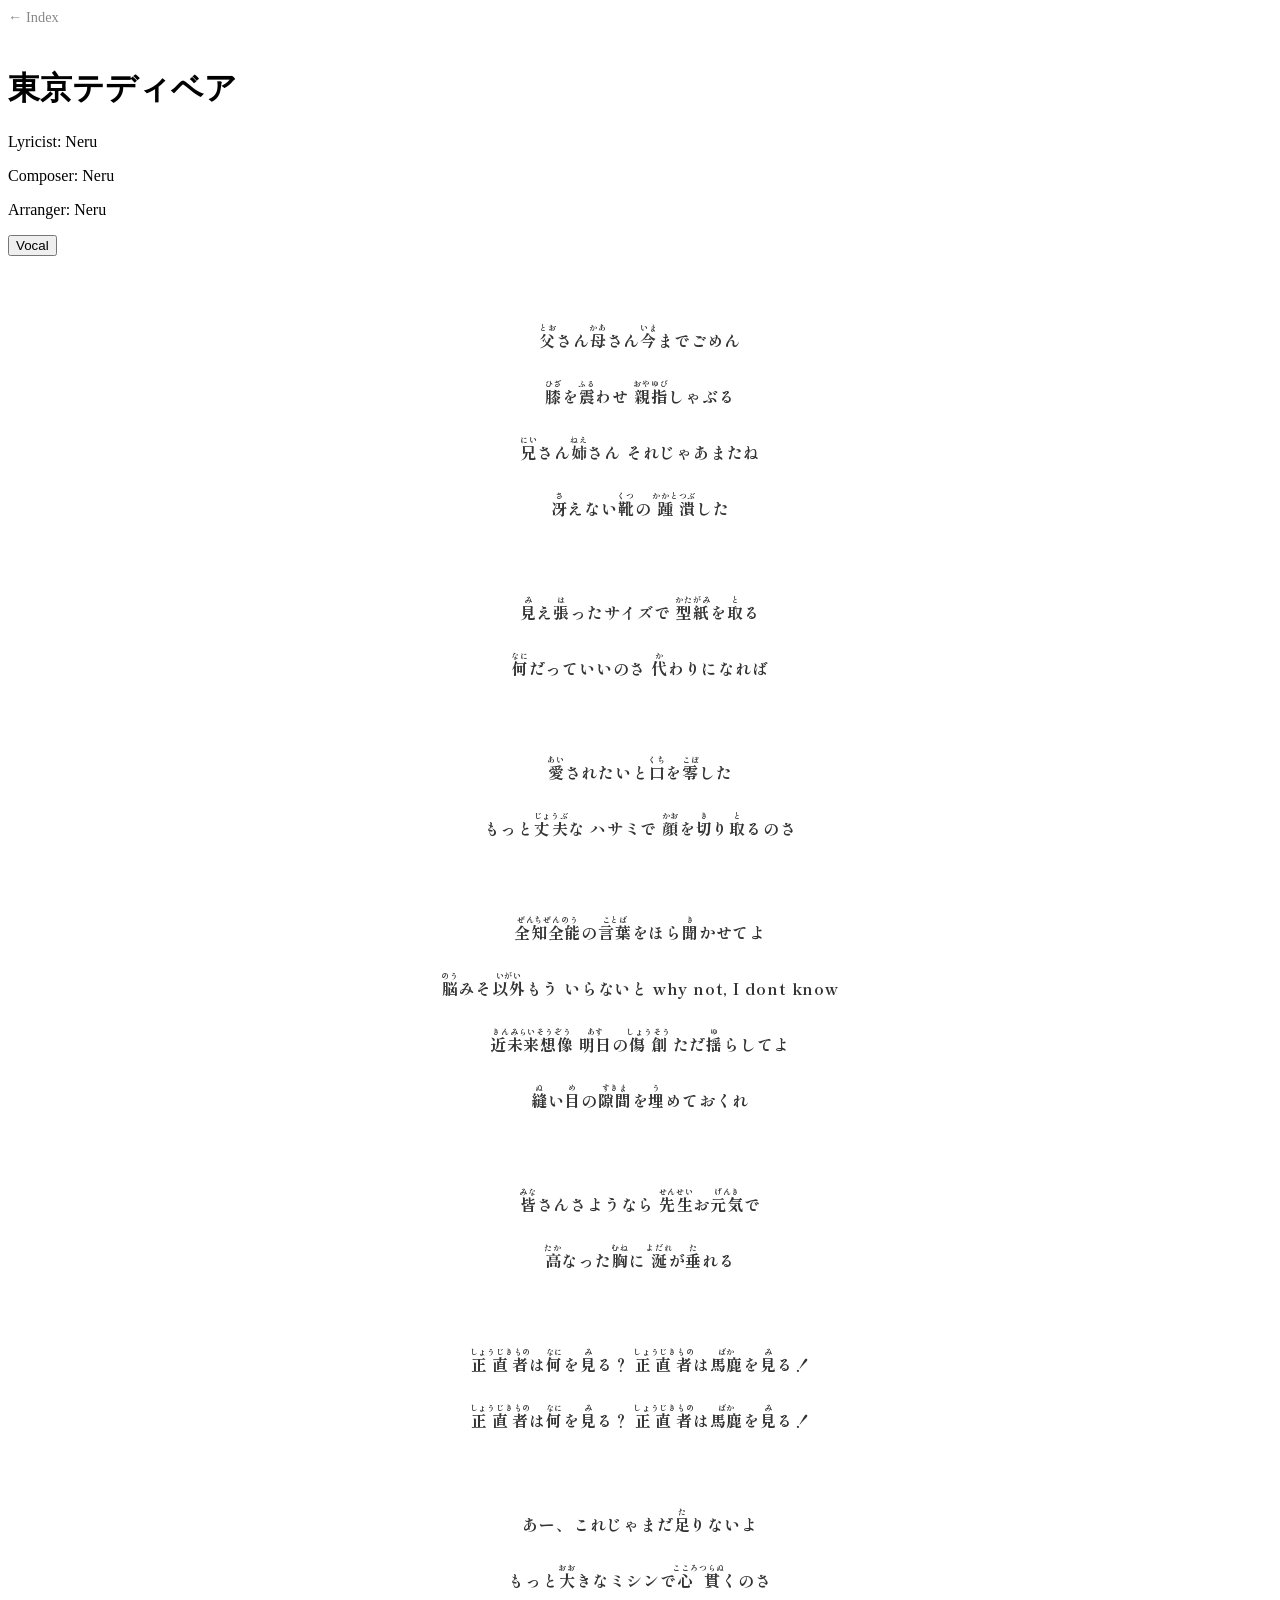
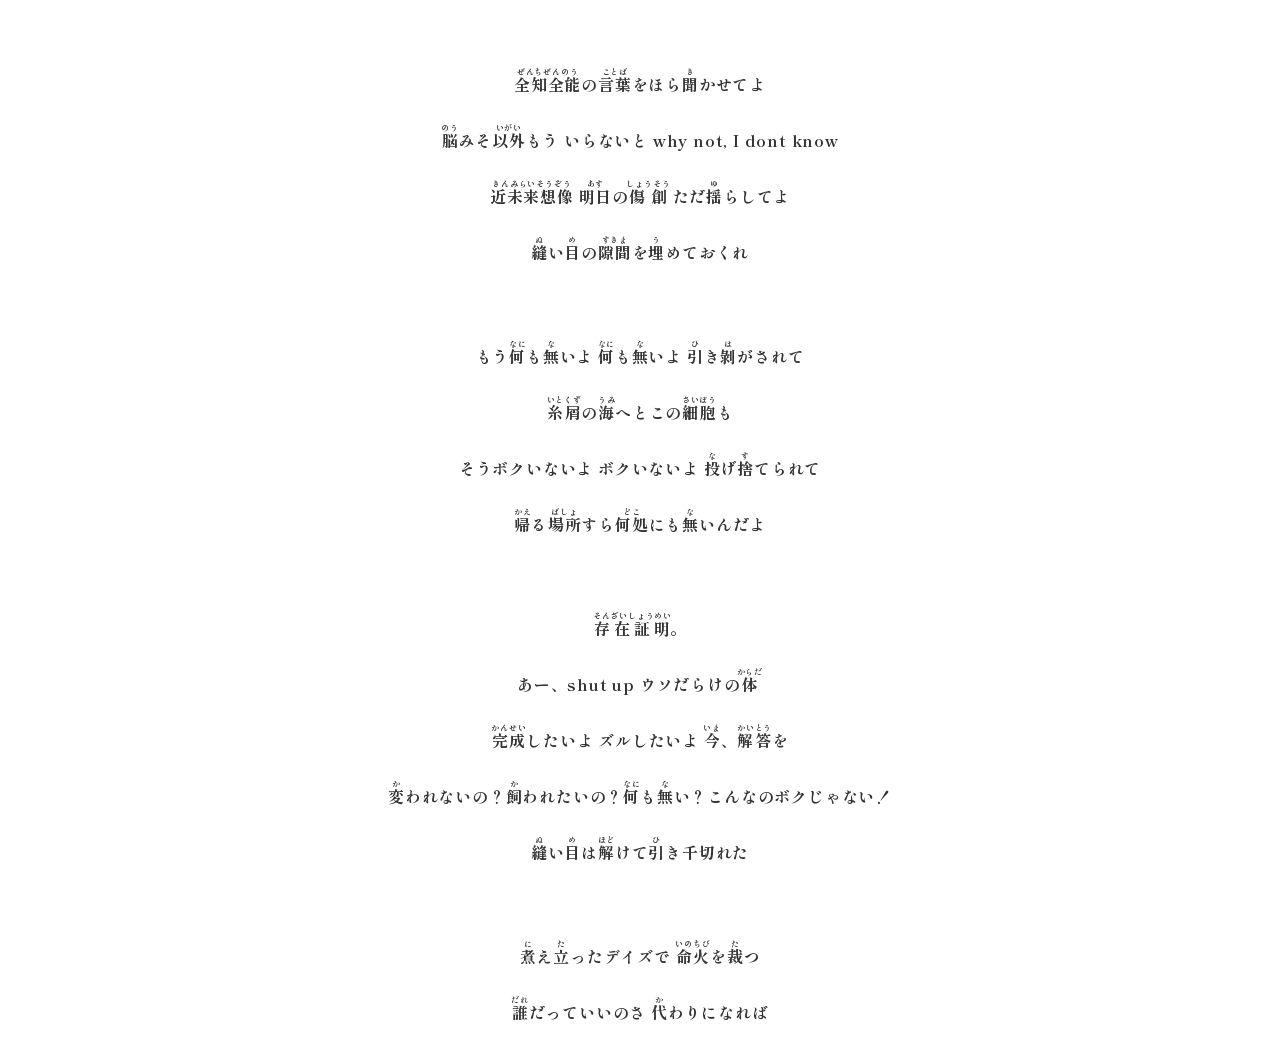
==== Neru/東京テディベア.html @ 74fa09a9 "東京テディベア" ====
<!DOCTYPE html>
<html lang="ja">
<head>
    <meta charset="UTF-8">
    <link rel="preconnect" href="https://fonts.googleapis.com">
    <link rel="preconnect" href="https://fonts.gstatic.com" crossorigin>
    <link href="https://fonts.googleapis.com/css2?family=Shippori+Mincho:wght@400;700&display=swap" rel="stylesheet">
    <link rel="stylesheet" href="../css/style.css">
    <title>東京テディベア</title>
    <script src="../js/script.js" defer></script>
</head>
<body>
    <div class="container">
        <header>
            <nav class="no-print">
                <a href="../index.html" class="back-link">← Index</a>
            </nav>
            <h1 class="song-title">東京テディベア</h1>
            <div class="credits"><p class='credit-line'>Lyricist: Neru</p><p class='credit-line'>Composer: Neru</p><p class='credit-line'>Arranger: Neru</p></div>
            <div class="controls no-print">
                <button id="toggle-mode" class="mode-btn">
                Vocal
                </button>
            </div>
        </header>
        <main>
            <section class='lyric-block'><p class='lyric-line'><l-ruby><l-kanji>父</l-kanji><l-rt>とお</l-rt></l-ruby>さん<l-ruby><l-kanji>母</l-kanji><l-rt>かあ</l-rt></l-ruby>さん<l-ruby><l-kanji>今</l-kanji><l-rt>いま</l-rt></l-ruby>までごめん</p>
<p class='lyric-line'><l-ruby><l-kanji>膝</l-kanji><l-rt>ひざ</l-rt></l-ruby>を<l-ruby><l-kanji>震</l-kanji><l-rt>ふる</l-rt></l-ruby>わせ <l-ruby><l-kanji>親指</l-kanji><l-rt>おやゆび</l-rt></l-ruby>しゃぶる</p>
<p class='lyric-line'><l-ruby><l-kanji>兄</l-kanji><l-rt>にい</l-rt></l-ruby>さん<l-ruby><l-kanji>姉</l-kanji><l-rt>ねえ</l-rt></l-ruby>さん それじゃあまたね</p>
<p class='lyric-line'><l-ruby><l-kanji>冴</l-kanji><l-rt>さ</l-rt></l-ruby>えない<l-ruby><l-kanji>靴</l-kanji><l-rt>くつ</l-rt></l-ruby>の <l-ruby><l-kanji>踵</l-kanji><l-rt>かかと</l-rt></l-ruby><l-ruby><l-kanji>潰</l-kanji><l-rt>つぶ</l-rt></l-ruby>した</p></section>
<section class='lyric-block'><p class='lyric-line'><l-ruby><l-kanji>見</l-kanji><l-rt>み</l-rt></l-ruby>え<l-ruby><l-kanji>張</l-kanji><l-rt>は</l-rt></l-ruby>ったサイズで <l-ruby><l-kanji>型紙</l-kanji><l-rt>かたがみ</l-rt></l-ruby>を<l-ruby><l-kanji>取</l-kanji><l-rt>と</l-rt></l-ruby>る</p>
<p class='lyric-line'><l-ruby><l-kanji>何</l-kanji><l-rt>なに</l-rt></l-ruby>だっていいのさ <l-ruby><l-kanji>代</l-kanji><l-rt>か</l-rt></l-ruby>わりになれば</p></section>
<section class='lyric-block'><p class='lyric-line'><l-ruby><l-kanji>愛</l-kanji><l-rt>あい</l-rt></l-ruby>されたいと<l-ruby><l-kanji>口</l-kanji><l-rt>くち</l-rt></l-ruby>を<l-ruby><l-kanji>零</l-kanji><l-rt>こぼ</l-rt></l-ruby>した</p>
<p class='lyric-line'>もっと<l-ruby><l-kanji>丈夫</l-kanji><l-rt>じょうぶ</l-rt></l-ruby>な ハサミで <l-ruby><l-kanji>顔</l-kanji><l-rt>かお</l-rt></l-ruby>を<l-ruby><l-kanji>切</l-kanji><l-rt>き</l-rt></l-ruby>り<l-ruby><l-kanji>取</l-kanji><l-rt>と</l-rt></l-ruby>るのさ</p></section>
<section class='lyric-block'><p class='lyric-line'><l-ruby><l-kanji>全知全能</l-kanji><l-rt>ぜんちぜんのう</l-rt></l-ruby>の<l-ruby><l-kanji>言葉</l-kanji><l-rt>ことば</l-rt></l-ruby>をほら<l-ruby><l-kanji>聞</l-kanji><l-rt>き</l-rt></l-ruby>かせてよ</p>
<p class='lyric-line'><l-ruby><l-kanji>脳</l-kanji><l-rt>のう</l-rt></l-ruby>みそ<l-ruby><l-kanji>以外</l-kanji><l-rt>いがい</l-rt></l-ruby>もう いらないと why not, I dont know</p>
<p class='lyric-line'><l-ruby><l-kanji>近未来想像</l-kanji><l-rt>きんみらいそうぞう</l-rt></l-ruby> <l-ruby><l-kanji>明日</l-kanji><l-rt>あす</l-rt></l-ruby>の<l-ruby><l-kanji>傷創</l-kanji><l-rt>しょうそう</l-rt></l-ruby> ただ<l-ruby><l-kanji>揺</l-kanji><l-rt>ゆ</l-rt></l-ruby>らしてよ</p>
<p class='lyric-line'><l-ruby><l-kanji>縫</l-kanji><l-rt>ぬ</l-rt></l-ruby>い<l-ruby><l-kanji>目</l-kanji><l-rt>め</l-rt></l-ruby>の<l-ruby><l-kanji>隙間</l-kanji><l-rt>すきま</l-rt></l-ruby>を<l-ruby><l-kanji>埋</l-kanji><l-rt>う</l-rt></l-ruby>めておくれ</p></section>
<section class='lyric-block'><p class='lyric-line'><l-ruby><l-kanji>皆</l-kanji><l-rt>みな</l-rt></l-ruby>さんさようなら <l-ruby><l-kanji>先生</l-kanji><l-rt>せんせい</l-rt></l-ruby>お<l-ruby><l-kanji>元気</l-kanji><l-rt>げんき</l-rt></l-ruby>で</p>
<p class='lyric-line'><l-ruby><l-kanji>高</l-kanji><l-rt>たか</l-rt></l-ruby>なった<l-ruby><l-kanji>胸</l-kanji><l-rt>むね</l-rt></l-ruby>に <l-ruby><l-kanji>涎</l-kanji><l-rt>よだれ</l-rt></l-ruby>が<l-ruby><l-kanji>垂</l-kanji><l-rt>た</l-rt></l-ruby>れる</p></section>
<section class='lyric-block'><p class='lyric-line'><l-ruby><l-kanji>正直者</l-kanji><l-rt>しょうじきもの</l-rt></l-ruby>は<l-ruby><l-kanji>何</l-kanji><l-rt>なに</l-rt></l-ruby>を<l-ruby><l-kanji>見</l-kanji><l-rt>み</l-rt></l-ruby>る？ <l-ruby><l-kanji>正直者</l-kanji><l-rt>しょうじきもの</l-rt></l-ruby>は<l-ruby><l-kanji>馬鹿</l-kanji><l-rt>ばか</l-rt></l-ruby>を<l-ruby><l-kanji>見</l-kanji><l-rt>み</l-rt></l-ruby>る！</p>
<p class='lyric-line'><l-ruby><l-kanji>正直者</l-kanji><l-rt>しょうじきもの</l-rt></l-ruby>は<l-ruby><l-kanji>何</l-kanji><l-rt>なに</l-rt></l-ruby>を<l-ruby><l-kanji>見</l-kanji><l-rt>み</l-rt></l-ruby>る？ <l-ruby><l-kanji>正直者</l-kanji><l-rt>しょうじきもの</l-rt></l-ruby>は<l-ruby><l-kanji>馬鹿</l-kanji><l-rt>ばか</l-rt></l-ruby>を<l-ruby><l-kanji>見</l-kanji><l-rt>み</l-rt></l-ruby>る！</p></section>
<section class='lyric-block'><p class='lyric-line'>あー、これじゃまだ<l-ruby><l-kanji>足</l-kanji><l-rt>た</l-rt></l-ruby>りないよ</p>
<p class='lyric-line'>もっと<l-ruby><l-kanji>大</l-kanji><l-rt>おお</l-rt></l-ruby>きなミシンで<l-ruby><l-kanji>心</l-kanji><l-rt>こころ</l-rt></l-ruby><l-ruby><l-kanji>貫</l-kanji><l-rt>つらぬ</l-rt></l-ruby>くのさ</p></section>
<section class='lyric-block'><p class='lyric-line'><l-ruby><l-kanji>全知全能</l-kanji><l-rt>ぜんちぜんのう</l-rt></l-ruby>の<l-ruby><l-kanji>言葉</l-kanji><l-rt>ことば</l-rt></l-ruby>をほら<l-ruby><l-kanji>聞</l-kanji><l-rt>き</l-rt></l-ruby>かせてよ</p>
<p class='lyric-line'><l-ruby><l-kanji>脳</l-kanji><l-rt>のう</l-rt></l-ruby>みそ<l-ruby><l-kanji>以外</l-kanji><l-rt>いがい</l-rt></l-ruby>もう いらないと why not, I dont know</p>
<p class='lyric-line'><l-ruby><l-kanji>近未来想像</l-kanji><l-rt>きんみらいそうぞう</l-rt></l-ruby> <l-ruby><l-kanji>明日</l-kanji><l-rt>あす</l-rt></l-ruby>の<l-ruby><l-kanji>傷創</l-kanji><l-rt>しょうそう</l-rt></l-ruby> ただ<l-ruby><l-kanji>揺</l-kanji><l-rt>ゆ</l-rt></l-ruby>らしてよ</p>
<p class='lyric-line'><l-ruby><l-kanji>縫</l-kanji><l-rt>ぬ</l-rt></l-ruby>い<l-ruby><l-kanji>目</l-kanji><l-rt>め</l-rt></l-ruby>の<l-ruby><l-kanji>隙間</l-kanji><l-rt>すきま</l-rt></l-ruby>を<l-ruby><l-kanji>埋</l-kanji><l-rt>う</l-rt></l-ruby>めておくれ</p></section>
<section class='lyric-block'><p class='lyric-line'>もう<l-ruby><l-kanji>何</l-kanji><l-rt>なに</l-rt></l-ruby>も<l-ruby><l-kanji>無</l-kanji><l-rt>な</l-rt></l-ruby>いよ <l-ruby><l-kanji>何</l-kanji><l-rt>なに</l-rt></l-ruby>も<l-ruby><l-kanji>無</l-kanji><l-rt>な</l-rt></l-ruby>いよ <l-ruby><l-kanji>引</l-kanji><l-rt>ひ</l-rt></l-ruby>き<l-ruby><l-kanji>剝</l-kanji><l-rt>は</l-rt></l-ruby>がされて</p>
<p class='lyric-line'><l-ruby><l-kanji>糸屑</l-kanji><l-rt>いとくず</l-rt></l-ruby>の<l-ruby><l-kanji>海</l-kanji><l-rt>うみ</l-rt></l-ruby>へとこの<l-ruby><l-kanji>細胞</l-kanji><l-rt>さいぼう</l-rt></l-ruby>も</p>
<p class='lyric-line'>そうボクいないよ ボクいないよ <l-ruby><l-kanji>投</l-kanji><l-rt>な</l-rt></l-ruby>げ<l-ruby><l-kanji>捨</l-kanji><l-rt>す</l-rt></l-ruby>てられて</p>
<p class='lyric-line'><l-ruby><l-kanji>帰</l-kanji><l-rt>かえ</l-rt></l-ruby>る<l-ruby><l-kanji>場所</l-kanji><l-rt>ばしょ</l-rt></l-ruby>すら<l-ruby><l-kanji>何処</l-kanji><l-rt>どこ</l-rt></l-ruby>にも<l-ruby><l-kanji>無</l-kanji><l-rt>な</l-rt></l-ruby>いんだよ</p></section>
<section class='lyric-block'><p class='lyric-line'><l-ruby><l-kanji>存在証明</l-kanji><l-rt>そんざいしょうめい</l-rt></l-ruby>。</p>
<p class='lyric-line'>あー、shut up ウソだらけの<l-ruby><l-kanji>体</l-kanji><l-rt>からだ</l-rt></l-ruby></p>
<p class='lyric-line'><l-ruby><l-kanji>完成</l-kanji><l-rt>かんせい</l-rt></l-ruby>したいよ ズルしたいよ <l-ruby><l-kanji>今</l-kanji><l-rt>いま</l-rt></l-ruby>、<l-ruby><l-kanji>解答</l-kanji><l-rt>かいとう</l-rt></l-ruby>を</p>
<p class='lyric-line'><l-ruby><l-kanji>変</l-kanji><l-rt>か</l-rt></l-ruby>われないの？<l-ruby><l-kanji>飼</l-kanji><l-rt>か</l-rt></l-ruby>われたいの？<l-ruby><l-kanji>何</l-kanji><l-rt>なに</l-rt></l-ruby>も<l-ruby><l-kanji>無</l-kanji><l-rt>な</l-rt></l-ruby>い？こんなのボクじゃない！</p>
<p class='lyric-line'><l-ruby><l-kanji>縫</l-kanji><l-rt>ぬ</l-rt></l-ruby>い<l-ruby><l-kanji>目</l-kanji><l-rt>め</l-rt></l-ruby>は<l-ruby><l-kanji>解</l-kanji><l-rt>ほど</l-rt></l-ruby>けて<l-ruby><l-kanji>引</l-kanji><l-rt>ひ</l-rt></l-ruby>き千切れた</p></section>
<section class='lyric-block'><p class='lyric-line'><l-ruby><l-kanji>煮</l-kanji><l-rt>に</l-rt></l-ruby>え<l-ruby><l-kanji>立</l-kanji><l-rt>た</l-rt></l-ruby>ったデイズで <l-ruby><l-kanji>命火</l-kanji><l-rt>いのちび</l-rt></l-ruby>を<l-ruby><l-kanji>裁</l-kanji><l-rt>た</l-rt></l-ruby>つ</p>
<p class='lyric-line'><l-ruby><l-kanji>誰</l-kanji><l-rt>だれ</l-rt></l-ruby>だっていいのさ <l-ruby><l-kanji>代</l-kanji><l-rt>か</l-rt></l-ruby>わりになれば</p></section>
        </main>
    </div>
</body>
</html>
---- css/style.css ----
@charset "UTF-8";
l-ruby {
  display: ruby;
}

l-rt {
  display: ruby-text;
  font-size: 0.5em;
}

.mode-vocal l-ruby {
  display: inline;
}
.mode-vocal l-kanji {
  display: none;
}
.mode-vocal l-rt {
  display: inline;
  font-size: 1rem;
}

l-sep {
  display: none;
}

.mode-vocal l-sep {
  display: inline-block;
  font-weight: bold;
  color: red;
}

l-vowel {
  display: none;
}

.mode-vocal l-vowel {
  display: inline-block;
  font-weight: bold;
  color: blue;
}

l-breath {
  display: none;
}

.mode-vocal l-breath {
  display: inline-block;
  font-weight: bold;
  color: green;
}

l-cho {
  display: none;
}

.mode-vocal l-cho {
  display: inline-block;
  font-weight: bold;
  color: purple;
}

.mode-vocal l-acc {
  background-color: yellow;
}

section {
  margin-top: 4em;
}

main {
  margin: 0 auto;
  width: 800px;
  text-align: center;
  /* フォントの指定 */
  font-family: "Shippori Mincho", serif;
  /* 歌詞カードっぽく見せるためのおすすめ設定 */
  font-weight: 700;
  /* 通常の太さ（強調したいなら700） */
  line-height: 2.5;
  /* 行間を広げて余韻を出す */
  letter-spacing: 0.05em;
  /* 字間をわずかに広げて読みやすく */
  color: #333;
  /* 真っ黒より少しグレーにすると目に優しい */
}

/* 戻るリンクのスタイル */
.back-link {
  display: inline-block;
  margin-bottom: 20px;
  text-decoration: none;
  color: #888;
  font-size: 0.9rem;
  transition: color 0.3s;
}

.back-link:hover {
  color: #333;
}

@media print {
  .no-print {
    display: none !important;
  }
}/*# sourceMappingURL=style.css.map */
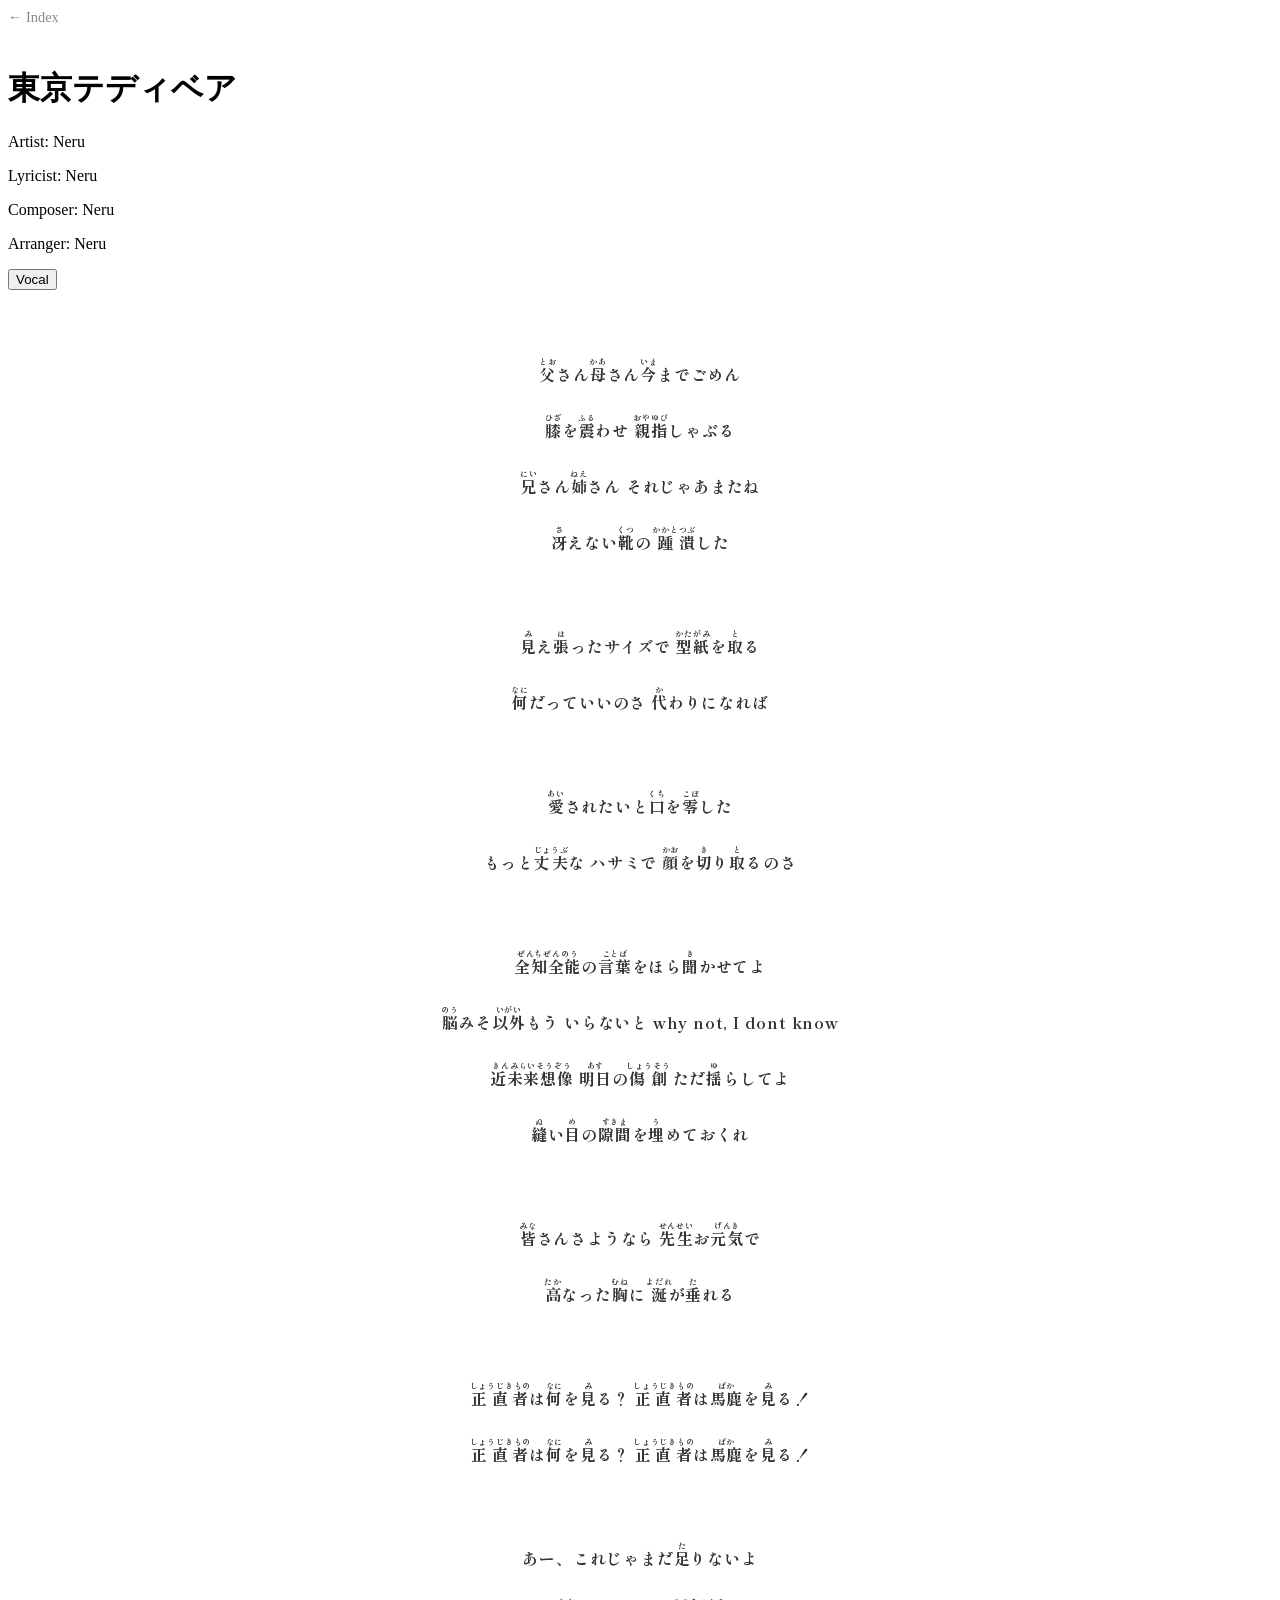
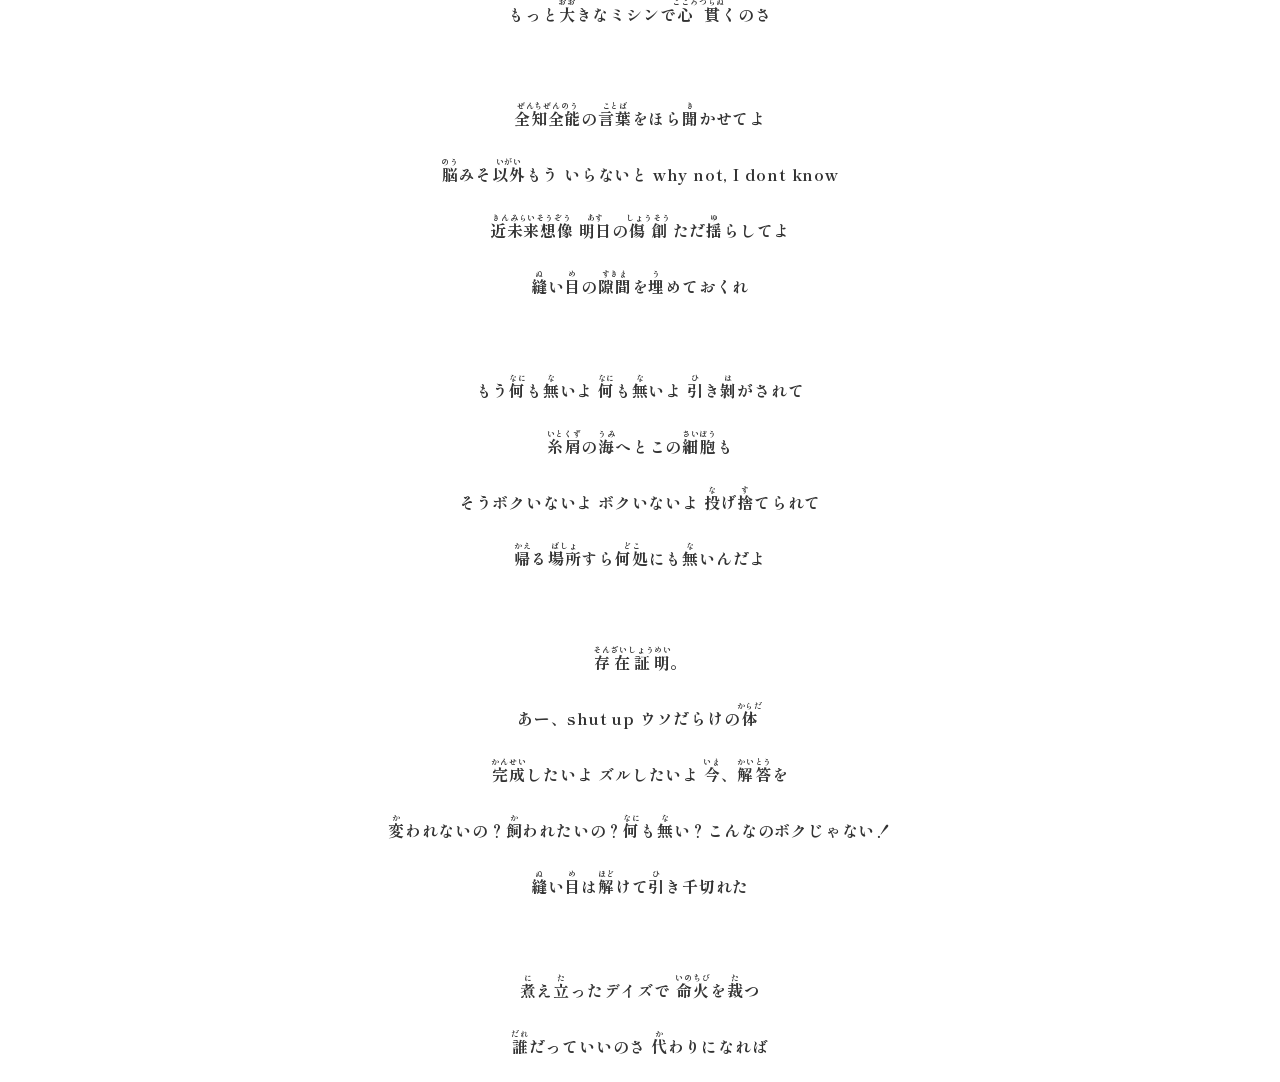
==== commit 0fb56ce5: "改修" ====
--- a/Neru/東京テディベア.html
+++ b/Neru/東京テディベア.html
@@ -16,7 +16,7 @@
                 <a href="../index.html" class="back-link">← Index</a>
             </nav>
             <h1 class="song-title">東京テディベア</h1>
-            <div class="credits"><p class='credit-line'>Lyricist: Neru</p><p class='credit-line'>Composer: Neru</p><p class='credit-line'>Arranger: Neru</p></div>
+            <div class="credits"><p class='credit-line'>Artist: Neru</p><p class='credit-line'>Lyricist: Neru</p><p class='credit-line'>Composer: Neru</p><p class='credit-line'>Arranger: Neru</p></div>
             <div class="controls no-print">
                 <button id="toggle-mode" class="mode-btn">
                 Vocal
